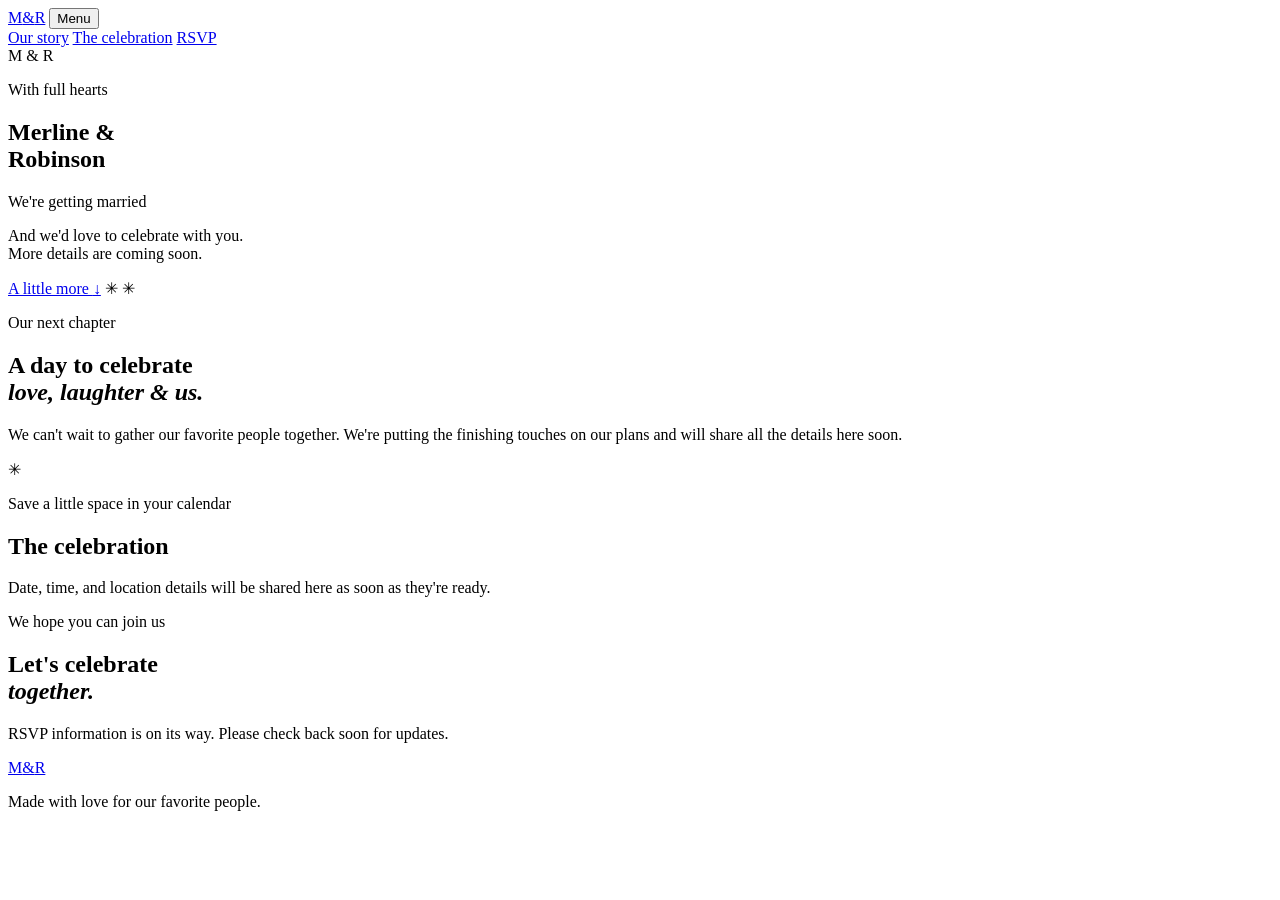
==== public/index.html @ 2e8085ca "initial setup" ====
<!doctype html>
<html lang="en">
  <head>
    <meta charset="utf-8">
    <meta name="viewport" content="width=device-width, initial-scale=1">
    <meta name="theme-color" content="#f8f5ef">
    <meta
      name="description"
      content="Join Merline and Robinson as they celebrate their wedding. More details coming soon."
    >
    <title>Merline &amp; Robinson — We're getting married</title>
    <link rel="stylesheet" href="/styles.css">
    <script src="/script.js" defer></script>
  </head>
  <body>
    <header class="site-header">
      <a class="wordmark" href="#home" aria-label="Merline and Robinson, home">M<span>&amp;</span>R</a>
      <button
        class="menu-toggle"
        type="button"
        aria-expanded="false"
        aria-controls="site-navigation"
      >
        <span class="menu-toggle-label">Menu</span>
        <span class="menu-icon" aria-hidden="true"></span>
      </button>
      <nav class="site-navigation" id="site-navigation" aria-label="Main navigation">
        <a href="#our-story">Our story</a>
        <a href="#celebration">The celebration</a>
        <a href="#rsvp">RSVP</a>
      </nav>
    </header>

    <main>
      <section class="hero" id="home" aria-labelledby="hero-title">
        <div class="hero-ornament" aria-hidden="true">
          <span class="ornament-line"></span>
          <span class="ornament-mark">M <span>&amp;</span> R</span>
          <span class="ornament-line"></span>
        </div>
        <p class="eyebrow">With full hearts</p>
        <h1 id="hero-title">Merline <span class="ampersand">&amp;</span><br>Robinson</h1>
        <p class="hero-message">We're getting married</p>
        <p class="hero-note">And we'd love to celebrate with you.<br>More details are coming soon.</p>
        <a class="text-link" href="#celebration">A little more <span aria-hidden="true">↓</span></a>
        <span class="hero-flower flower-one" aria-hidden="true">✳</span>
        <span class="hero-flower flower-two" aria-hidden="true">✳</span>
      </section>

      <section class="intro section-wrap" id="our-story" aria-labelledby="story-title">
        <p class="eyebrow">Our next chapter</p>
        <h2 id="story-title">A day to celebrate<br><em>love, laughter &amp; us.</em></h2>
        <p class="section-copy">
          We can't wait to gather our favorite people together. We're putting the
          finishing touches on our plans and will share all the details here soon.
        </p>
        <span class="little-flower" aria-hidden="true">✳</span>
      </section>

      <section class="celebration" id="celebration" aria-labelledby="celebration-title">
        <div class="celebration-inner">
          <p class="eyebrow">Save a little space in your calendar</p>
          <h2 id="celebration-title">The celebration</h2>
          <div class="detail-rule" aria-hidden="true"></div>
          <p class="section-copy">
            Date, time, and location details will be shared here as soon as they're ready.
          </p>
        </div>
      </section>

      <section class="rsvp section-wrap" id="rsvp" aria-labelledby="rsvp-title">
        <p class="eyebrow">We hope you can join us</p>
        <h2 id="rsvp-title">Let's celebrate<br><em>together.</em></h2>
        <p class="section-copy">
          RSVP information is on its way. Please check back soon for updates.
        </p>
      </section>
    </main>

    <footer class="site-footer">
      <a class="wordmark" href="#home" aria-label="Back to top">M<span>&amp;</span>R</a>
      <p>Made with love for our favorite people.</p>
    </footer>
  </body>
</html>
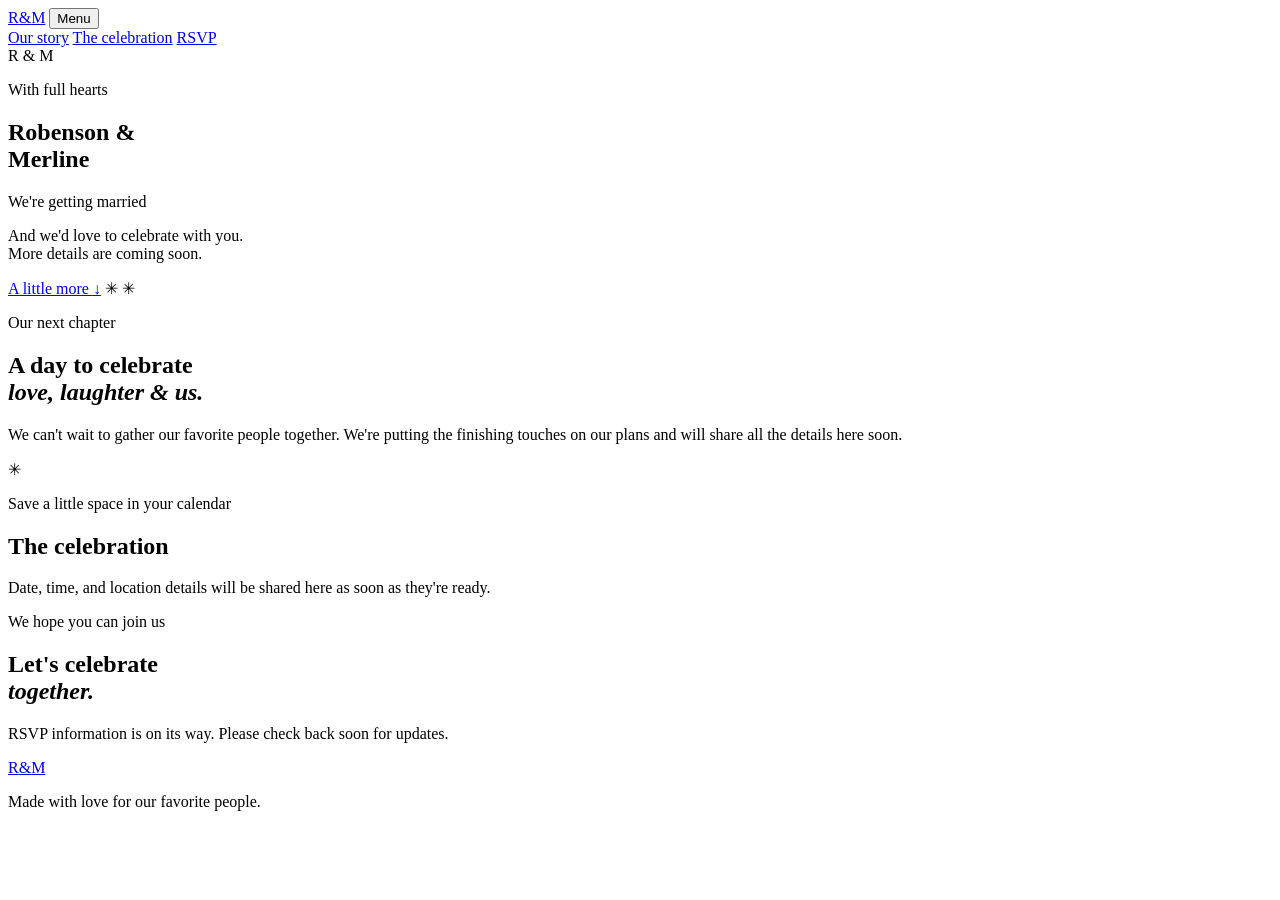
==== commit 93307418: "updating text with order of names and spellings" ====
--- a/public/index.html
+++ b/public/index.html
@@ -3,18 +3,18 @@
   <head>
     <meta charset="utf-8">
     <meta name="viewport" content="width=device-width, initial-scale=1">
-    <meta name="theme-color" content="#f8f5ef">
+    <meta name="theme-color" content="#f5f0e3">
     <meta
       name="description"
-      content="Join Merline and Robinson as they celebrate their wedding. More details coming soon."
+      content="Join Robenson and Merline as they celebrate their wedding. More details coming soon."
     >
-    <title>Merline &amp; Robinson — We're getting married</title>
+    <title>Robenson &amp; Merline — We're getting married</title>
     <link rel="stylesheet" href="/styles.css">
     <script src="/script.js" defer></script>
   </head>
   <body>
     <header class="site-header">
-      <a class="wordmark" href="#home" aria-label="Merline and Robinson, home">M<span>&amp;</span>R</a>
+      <a class="wordmark" href="#home" aria-label="Robenson and Merline, home">R<span>&amp;</span>M</a>
       <button
         class="menu-toggle"
         type="button"
@@ -35,11 +35,11 @@
       <section class="hero" id="home" aria-labelledby="hero-title">
         <div class="hero-ornament" aria-hidden="true">
           <span class="ornament-line"></span>
-          <span class="ornament-mark">M <span>&amp;</span> R</span>
+          <span class="ornament-mark">R <span>&amp;</span> M</span>
           <span class="ornament-line"></span>
         </div>
         <p class="eyebrow">With full hearts</p>
-        <h1 id="hero-title">Merline <span class="ampersand">&amp;</span><br>Robinson</h1>
+        <h1 id="hero-title">Robenson <span class="ampersand">&amp;</span><br>Merline</h1>
         <p class="hero-message">We're getting married</p>
         <p class="hero-note">And we'd love to celebrate with you.<br>More details are coming soon.</p>
         <a class="text-link" href="#celebration">A little more <span aria-hidden="true">↓</span></a>
@@ -78,7 +78,7 @@
     </main>
 
     <footer class="site-footer">
-      <a class="wordmark" href="#home" aria-label="Back to top">M<span>&amp;</span>R</a>
+      <a class="wordmark" href="#home" aria-label="Back to top">R<span>&amp;</span>M</a>
       <p>Made with love for our favorite people.</p>
     </footer>
   </body>
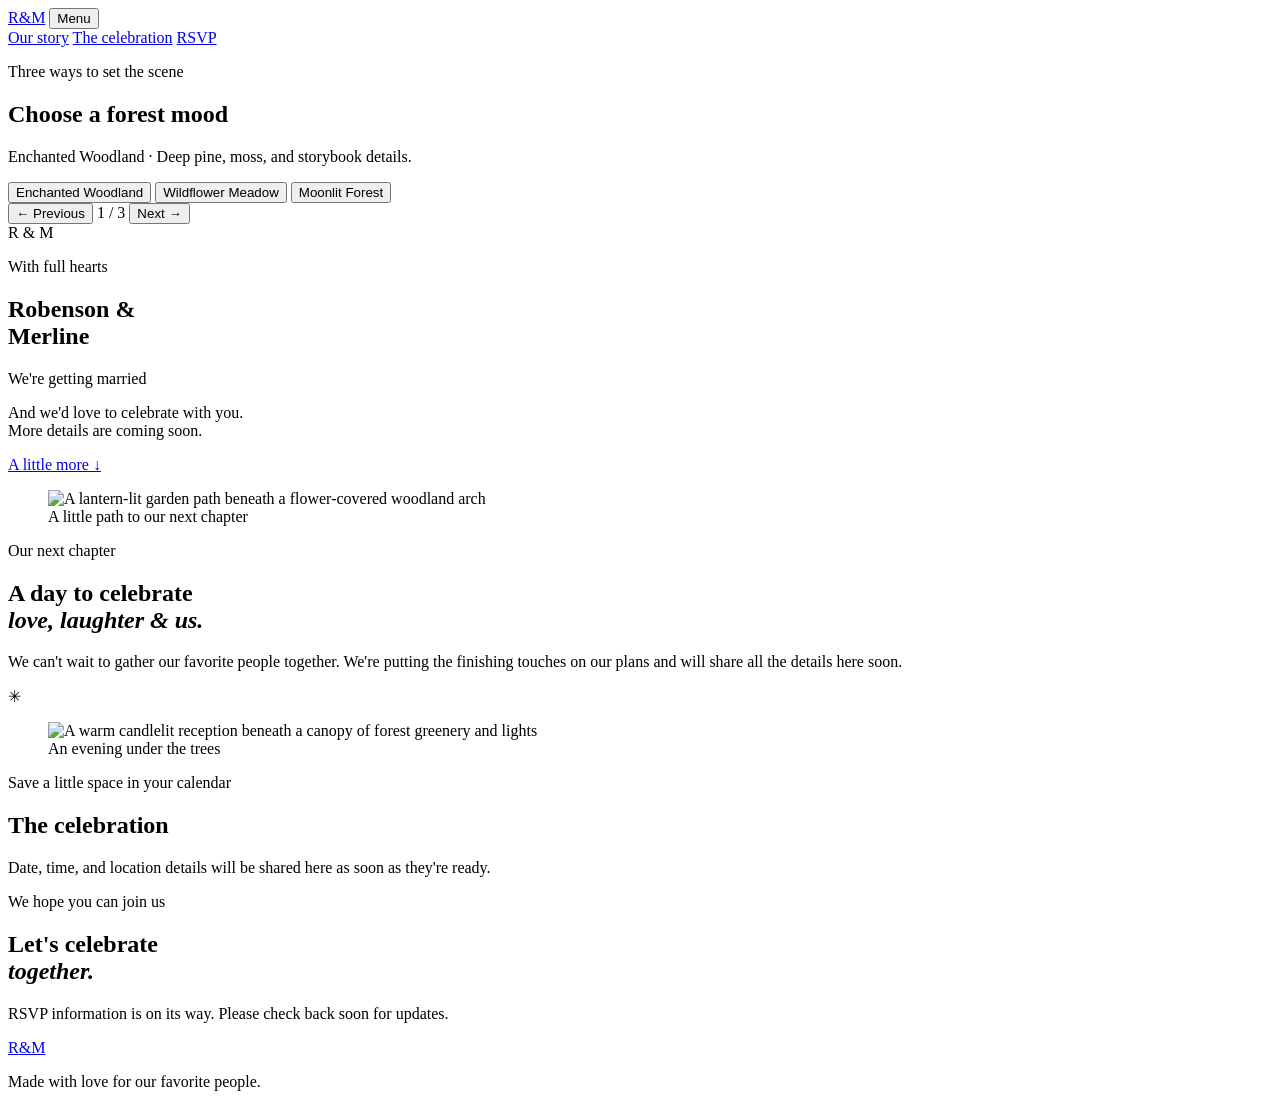
==== commit 1bcbbc9e: "Add woodland wedding imagery Co-authored-by: Copilot <223556219+Copilot@users.noreply.github.com>" ====
--- a/public/index.html
+++ b/public/index.html
@@ -9,10 +9,10 @@
       content="Join Robenson and Merline as they celebrate their wedding. More details coming soon."
     >
     <title>Robenson &amp; Merline — We're getting married</title>
-    <link rel="stylesheet" href="/styles.css">
-    <script src="/script.js" defer></script>
+    <link rel="stylesheet" href="/styles.css?v=forest-themes-1">
+    <script src="/script.js?v=forest-themes-1" defer></script>
   </head>
-  <body>
+  <body data-theme="woodland">
     <header class="site-header">
       <a class="wordmark" href="#home" aria-label="Robenson and Merline, home">R<span>&amp;</span>M</a>
       <button
@@ -31,20 +31,56 @@
       </nav>
     </header>
 
+    <section class="theme-picker" aria-labelledby="theme-picker-title">
+      <div class="theme-picker-copy">
+        <p class="eyebrow">Three ways to set the scene</p>
+        <h2 id="theme-picker-title">Choose a forest mood</h2>
+        <p class="theme-description" id="theme-description" aria-live="polite">
+          Enchanted Woodland · Deep pine, moss, and storybook details.
+        </p>
+      </div>
+      <div class="theme-picker-controls">
+        <div class="theme-options" role="group" aria-label="Wedding website themes">
+          <button class="theme-option" type="button" data-theme-choice="woodland" aria-pressed="true">
+            Enchanted Woodland
+          </button>
+          <button class="theme-option" type="button" data-theme-choice="meadow" aria-pressed="false">
+            Wildflower Meadow
+          </button>
+          <button class="theme-option" type="button" data-theme-choice="moonlit" aria-pressed="false">
+            Moonlit Forest
+          </button>
+        </div>
+        <div class="theme-stepper">
+          <button class="theme-step" type="button" data-theme-step="-1" aria-label="Previous theme">← Previous</button>
+          <span class="theme-count" id="theme-count" aria-live="polite">1 / 3</span>
+          <button class="theme-step" type="button" data-theme-step="1" aria-label="Next theme">Next →</button>
+        </div>
+      </div>
+    </section>
+
     <main>
       <section class="hero" id="home" aria-labelledby="hero-title">
-        <div class="hero-ornament" aria-hidden="true">
-          <span class="ornament-line"></span>
-          <span class="ornament-mark">R <span>&amp;</span> M</span>
-          <span class="ornament-line"></span>
+        <div class="hero-copy">
+          <div class="hero-ornament" aria-hidden="true">
+            <span class="ornament-line"></span>
+            <span class="ornament-mark">R <span>&amp;</span> M</span>
+            <span class="ornament-line"></span>
+          </div>
+          <p class="eyebrow">With full hearts</p>
+          <h1 id="hero-title">Robenson <span class="ampersand">&amp;</span><br>Merline</h1>
+          <p class="hero-message">We're getting married</p>
+          <p class="hero-note">And we'd love to celebrate with you.<br>More details are coming soon.</p>
+          <a class="text-link" href="#celebration">A little more <span aria-hidden="true">↓</span></a>
         </div>
-        <p class="eyebrow">With full hearts</p>
-        <h1 id="hero-title">Robenson <span class="ampersand">&amp;</span><br>Merline</h1>
-        <p class="hero-message">We're getting married</p>
-        <p class="hero-note">And we'd love to celebrate with you.<br>More details are coming soon.</p>
-        <a class="text-link" href="#celebration">A little more <span aria-hidden="true">↓</span></a>
-        <span class="hero-flower flower-one" aria-hidden="true">✳</span>
-        <span class="hero-flower flower-two" aria-hidden="true">✳</span>
+        <figure class="hero-photo">
+          <img
+            src="/images/woodland-path.jpg"
+            alt="A lantern-lit garden path beneath a flower-covered woodland arch"
+            fetchpriority="high"
+          >
+          <figcaption>A little path to our next chapter</figcaption>
+        </figure>
       </section>
 
       <section class="intro section-wrap" id="our-story" aria-labelledby="story-title">
@@ -58,6 +94,14 @@
       </section>
 
       <section class="celebration" id="celebration" aria-labelledby="celebration-title">
+        <figure class="celebration-photo">
+          <img
+            src="/images/forest-reception.jpg"
+            alt="A warm candlelit reception beneath a canopy of forest greenery and lights"
+            loading="lazy"
+          >
+          <figcaption>An evening under the trees</figcaption>
+        </figure>
         <div class="celebration-inner">
           <p class="eyebrow">Save a little space in your calendar</p>
           <h2 id="celebration-title">The celebration</h2>
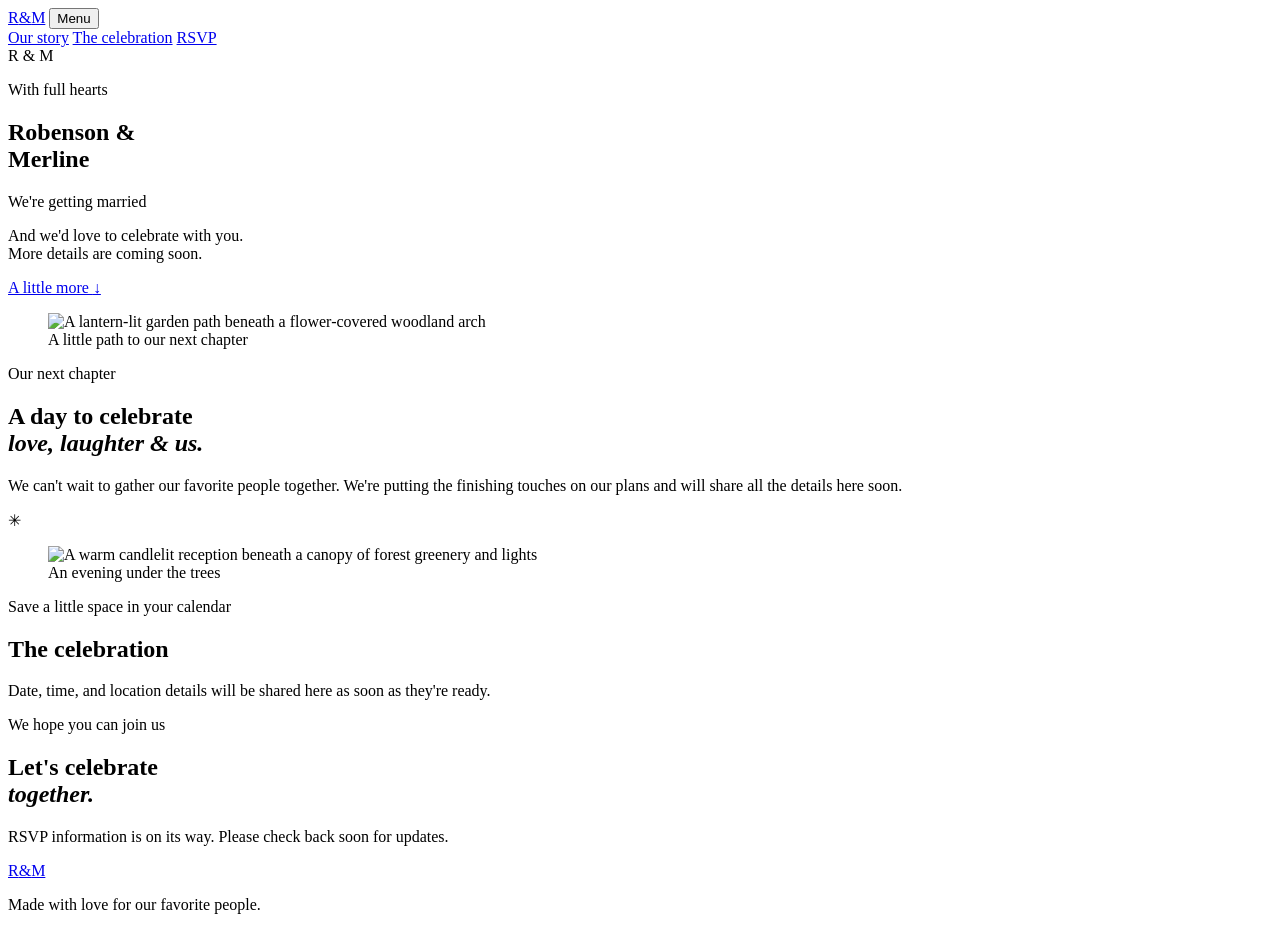
==== commit c0ad13d3: "Use Moonlit Forest color scheme Co-authored-by: Copilot <223556219+Copilot@users.noreply.github.com>" ====
--- a/public/index.html
+++ b/public/index.html
@@ -3,16 +3,16 @@
   <head>
     <meta charset="utf-8">
     <meta name="viewport" content="width=device-width, initial-scale=1">
-    <meta name="theme-color" content="#f5f0e3">
+    <meta name="theme-color" content="#1d302f">
     <meta
       name="description"
       content="Join Robenson and Merline as they celebrate their wedding. More details coming soon."
     >
     <title>Robenson &amp; Merline — We're getting married</title>
-    <link rel="stylesheet" href="/styles.css?v=forest-themes-1">
-    <script src="/script.js?v=forest-themes-1" defer></script>
+    <link rel="stylesheet" href="/styles.css?v=moonlit-forest-1">
+    <script src="/script.js?v=moonlit-forest-1" defer></script>
   </head>
-  <body data-theme="woodland">
+  <body>
     <header class="site-header">
       <a class="wordmark" href="#home" aria-label="Robenson and Merline, home">R<span>&amp;</span>M</a>
       <button
@@ -30,34 +30,6 @@
         <a href="#rsvp">RSVP</a>
       </nav>
     </header>
-
-    <section class="theme-picker" aria-labelledby="theme-picker-title">
-      <div class="theme-picker-copy">
-        <p class="eyebrow">Three ways to set the scene</p>
-        <h2 id="theme-picker-title">Choose a forest mood</h2>
-        <p class="theme-description" id="theme-description" aria-live="polite">
-          Enchanted Woodland · Deep pine, moss, and storybook details.
-        </p>
-      </div>
-      <div class="theme-picker-controls">
-        <div class="theme-options" role="group" aria-label="Wedding website themes">
-          <button class="theme-option" type="button" data-theme-choice="woodland" aria-pressed="true">
-            Enchanted Woodland
-          </button>
-          <button class="theme-option" type="button" data-theme-choice="meadow" aria-pressed="false">
-            Wildflower Meadow
-          </button>
-          <button class="theme-option" type="button" data-theme-choice="moonlit" aria-pressed="false">
-            Moonlit Forest
-          </button>
-        </div>
-        <div class="theme-stepper">
-          <button class="theme-step" type="button" data-theme-step="-1" aria-label="Previous theme">← Previous</button>
-          <span class="theme-count" id="theme-count" aria-live="polite">1 / 3</span>
-          <button class="theme-step" type="button" data-theme-step="1" aria-label="Next theme">Next →</button>
-        </div>
-      </div>
-    </section>
 
     <main>
       <section class="hero" id="home" aria-labelledby="hero-title">
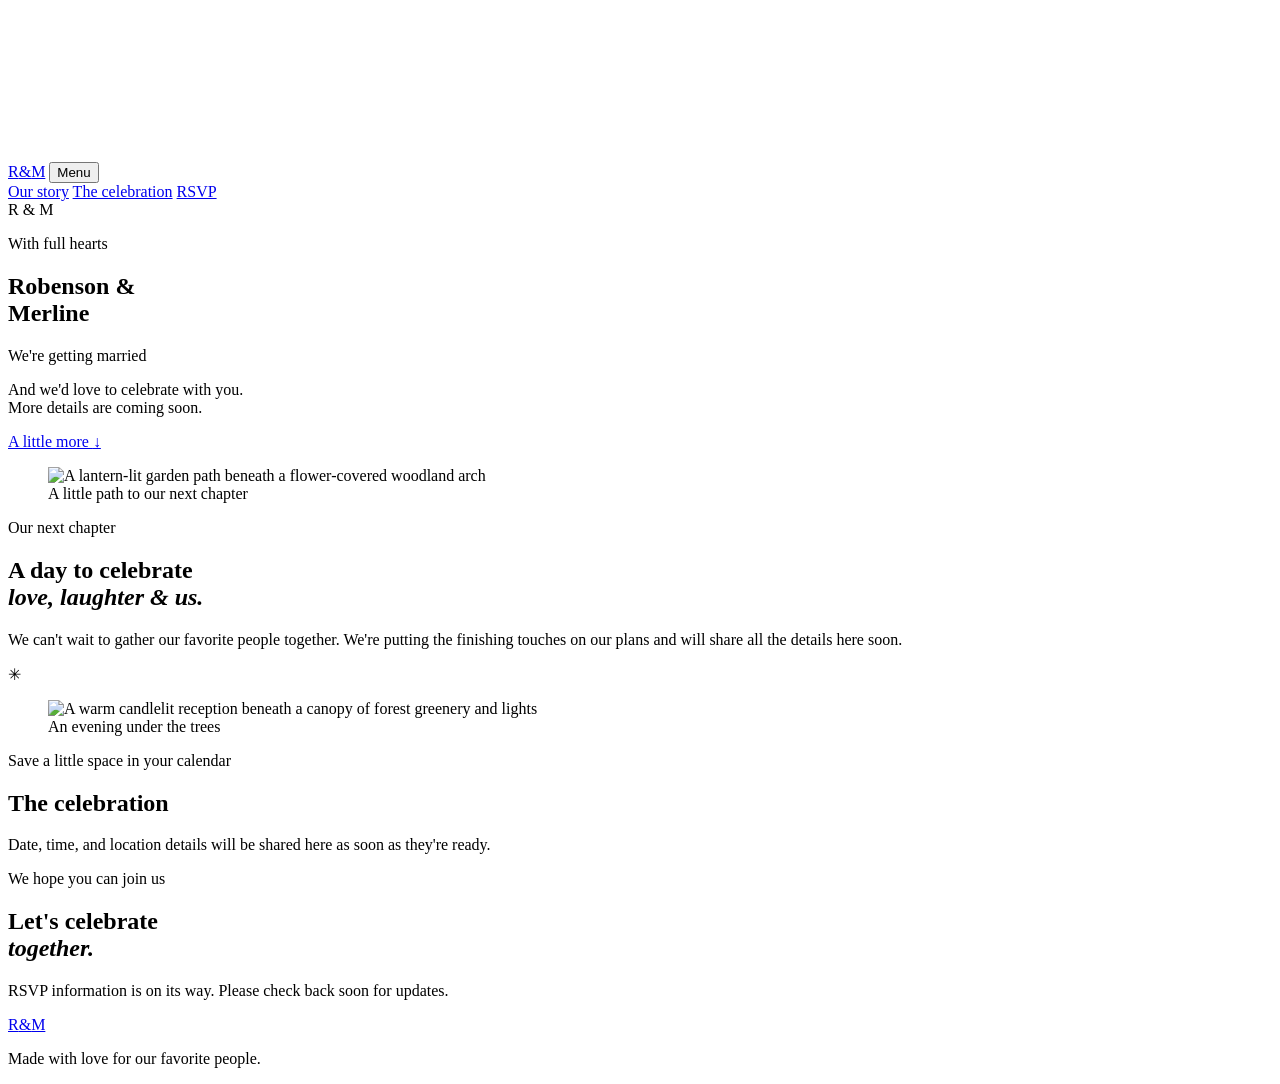
==== commit cba83528: "Add falling golden sparkle effect Co-authored-by: Copilot <223556219+Copilot@users.noreply.github.co" ====
--- a/public/index.html
+++ b/public/index.html
@@ -13,6 +13,7 @@
     <script src="/script.js?v=moonlit-forest-1" defer></script>
   </head>
   <body>
+    <canvas class="sparkle-canvas" aria-hidden="true"></canvas>
     <header class="site-header">
       <a class="wordmark" href="#home" aria-label="Robenson and Merline, home">R<span>&amp;</span>M</a>
       <button
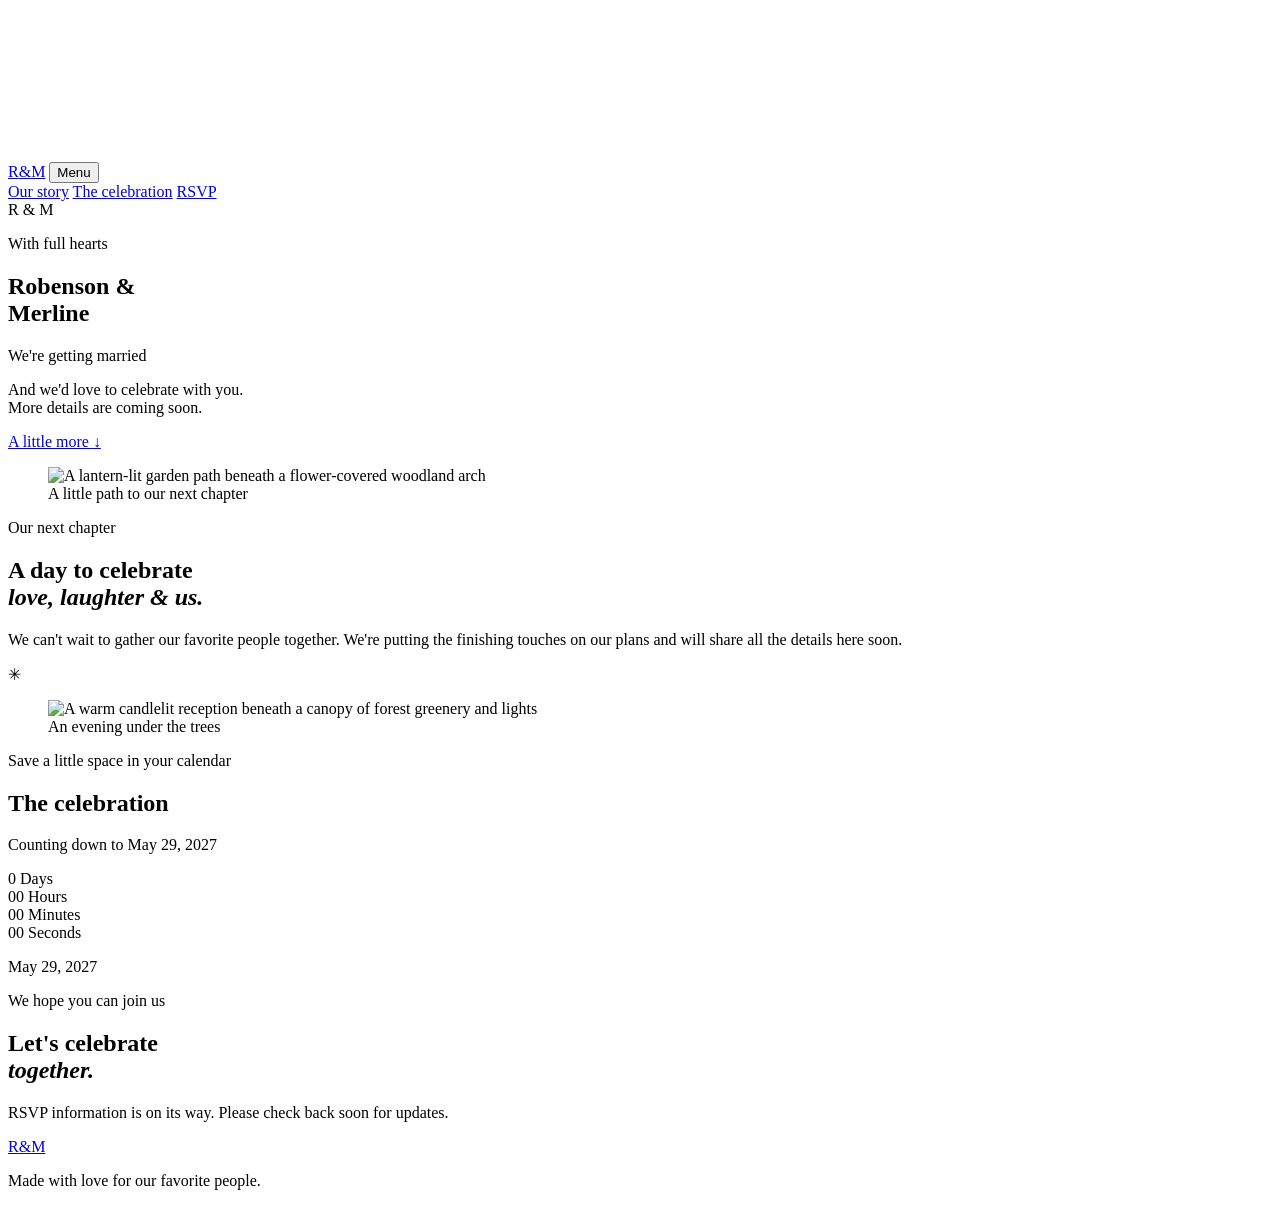
==== commit a5f854b5: "Add wedding countdown timer Co-authored-by: Copilot <223556219+Copilot@users.noreply.github.com>" ====
--- a/public/index.html
+++ b/public/index.html
@@ -80,8 +80,27 @@
           <h2 id="celebration-title">The celebration</h2>
           <div class="detail-rule" aria-hidden="true"></div>
           <p class="section-copy">
-            Date, time, and location details will be shared here as soon as they're ready.
+            Counting down to May 29, 2027
           </p>
+          <div class="countdown" role="timer" aria-label="Countdown to May 29, 2027">
+            <div class="countdown-card">
+              <span class="countdown-value" id="countdown-days">0</span>
+              <span class="countdown-label">Days</span>
+            </div>
+            <div class="countdown-card">
+              <span class="countdown-value" id="countdown-hours">00</span>
+              <span class="countdown-label">Hours</span>
+            </div>
+            <div class="countdown-card">
+              <span class="countdown-value" id="countdown-minutes">00</span>
+              <span class="countdown-label">Minutes</span>
+            </div>
+            <div class="countdown-card">
+              <span class="countdown-value" id="countdown-seconds">00</span>
+              <span class="countdown-label">Seconds</span>
+            </div>
+          </div>
+          <p class="countdown-note" id="countdown-note">May 29, 2027</p>
         </div>
       </section>
 
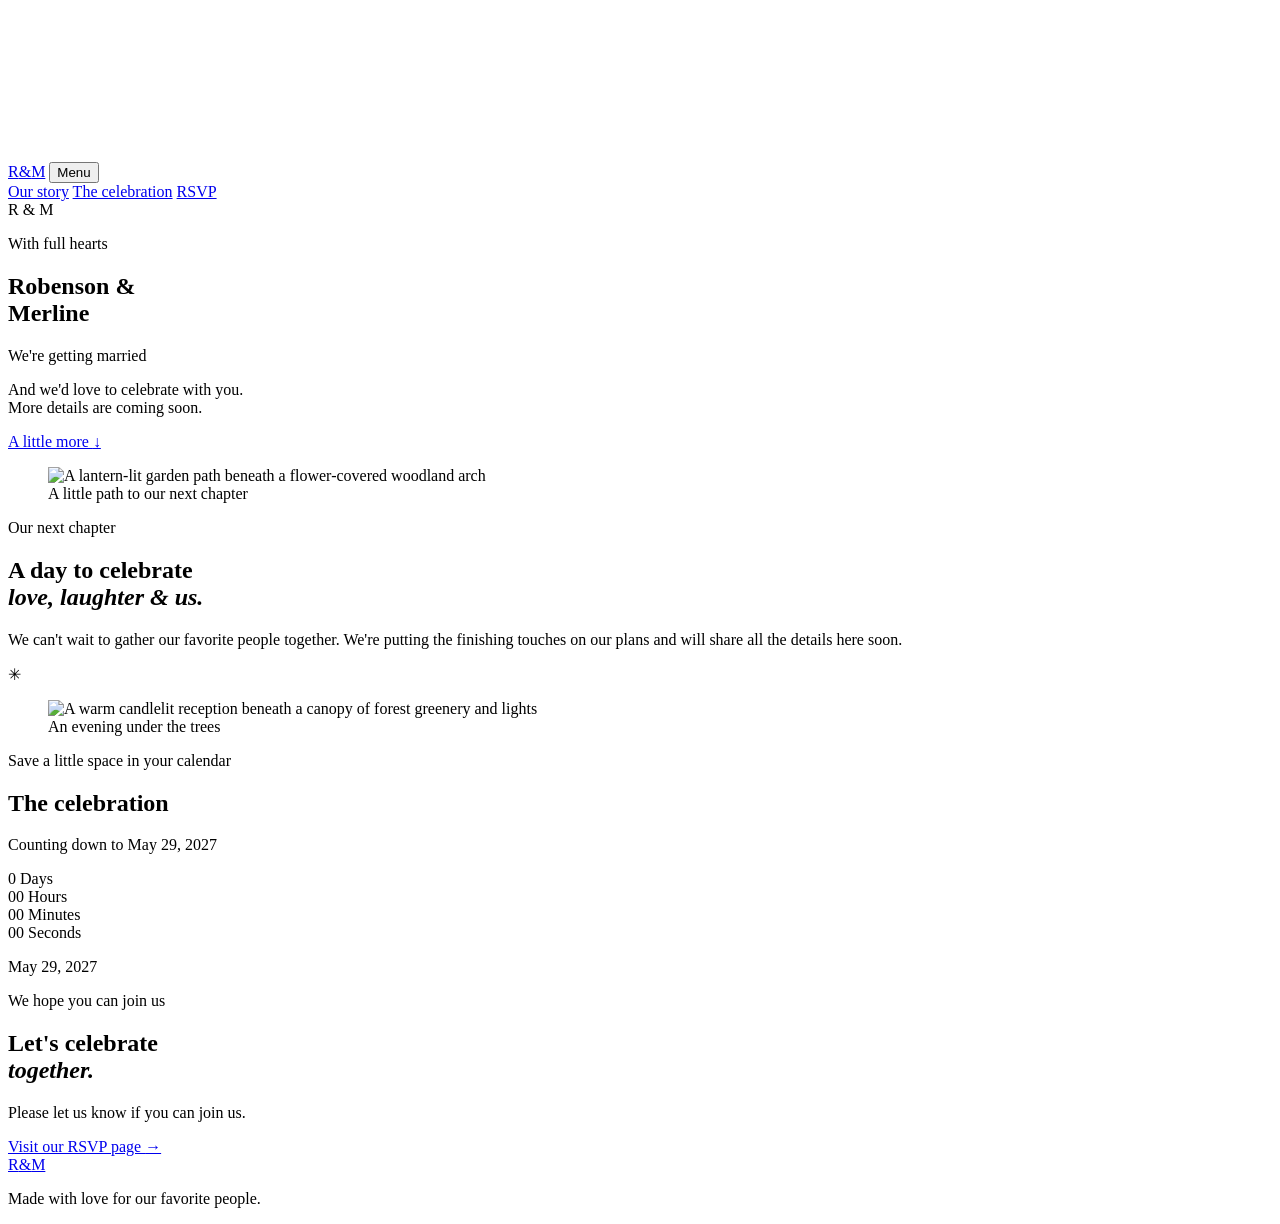
==== commit 8ac953ad: "Add dedicated RSVP page Co-authored-by: Copilot <223556219+Copilot@users.noreply.github.com>" ====
--- a/public/index.html
+++ b/public/index.html
@@ -28,7 +28,7 @@
       <nav class="site-navigation" id="site-navigation" aria-label="Main navigation">
         <a href="#our-story">Our story</a>
         <a href="#celebration">The celebration</a>
-        <a href="#rsvp">RSVP</a>
+        <a href="/rsvp.html">RSVP</a>
       </nav>
     </header>
 
@@ -108,8 +108,9 @@
         <p class="eyebrow">We hope you can join us</p>
         <h2 id="rsvp-title">Let's celebrate<br><em>together.</em></h2>
         <p class="section-copy">
-          RSVP information is on its way. Please check back soon for updates.
+          Please let us know if you can join us.
         </p>
+        <a class="text-link rsvp-link" href="/rsvp.html">Visit our RSVP page <span aria-hidden="true">→</span></a>
       </section>
     </main>
 
